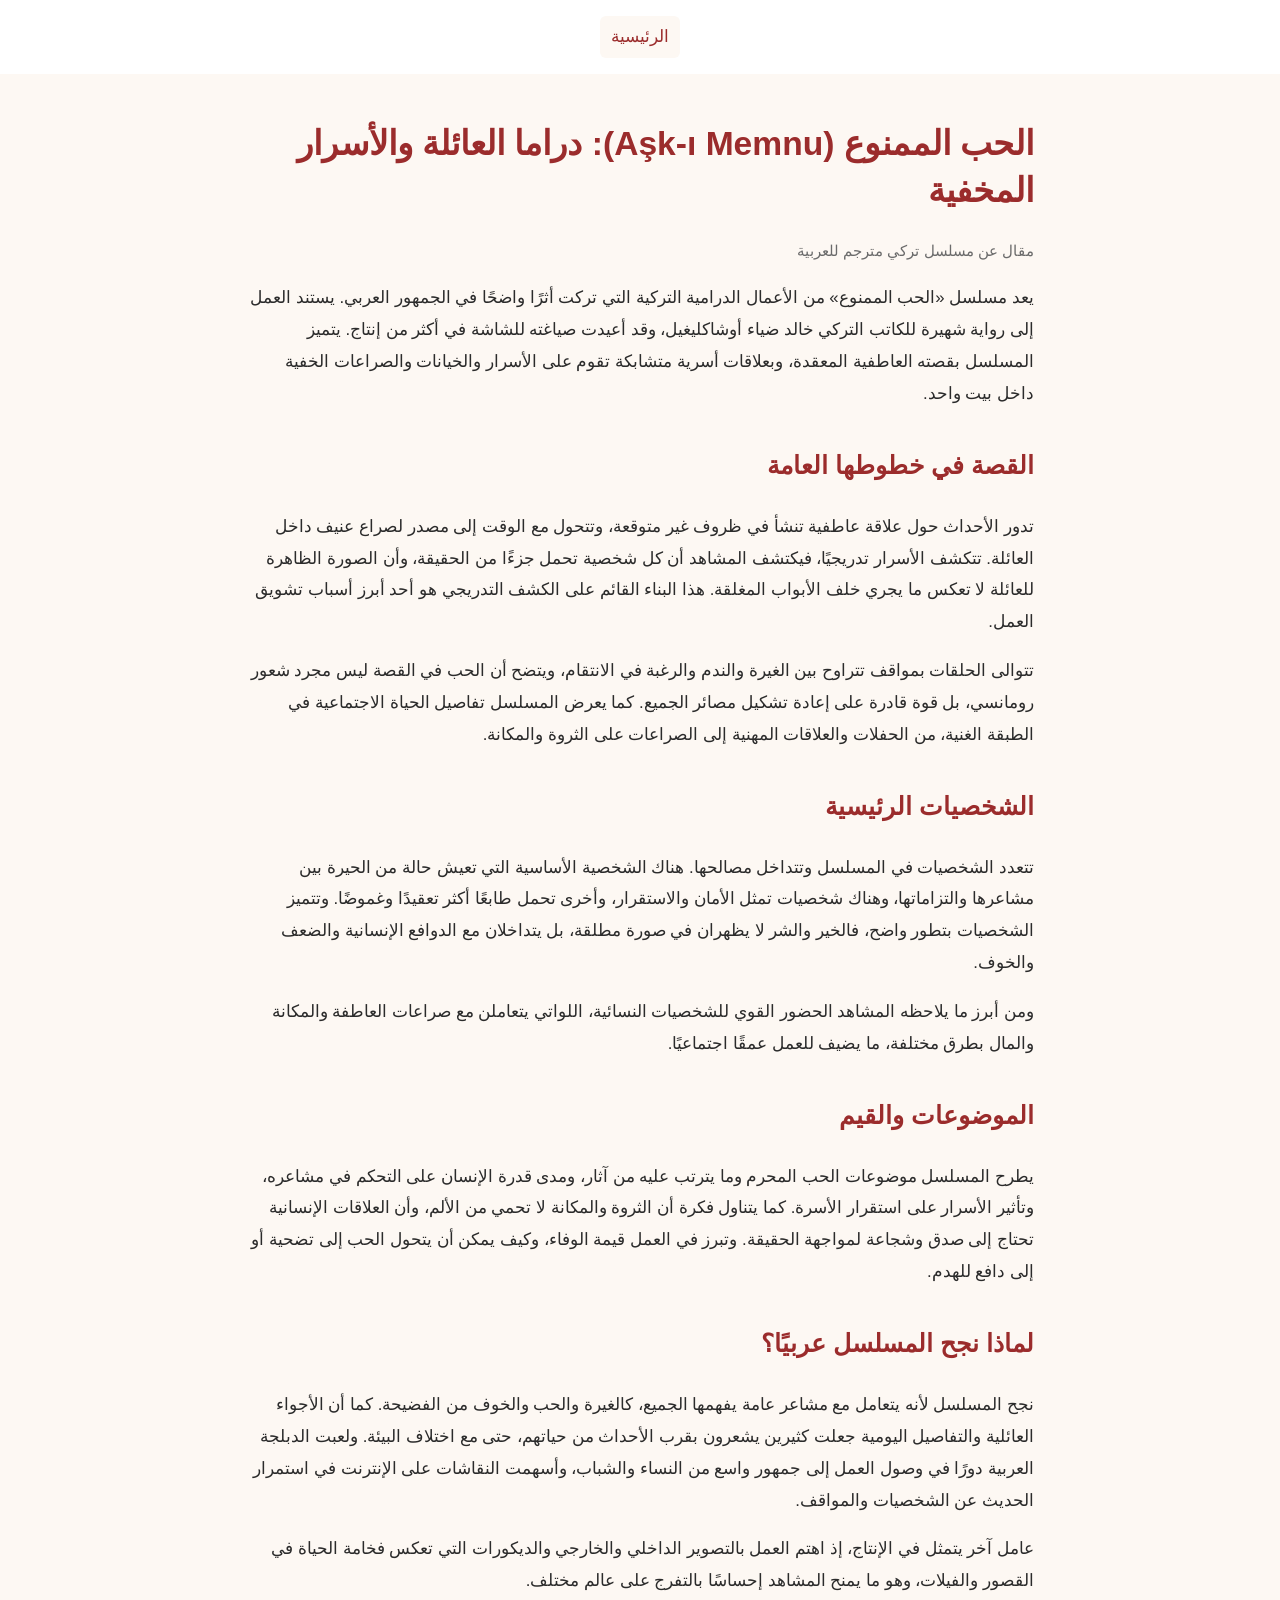
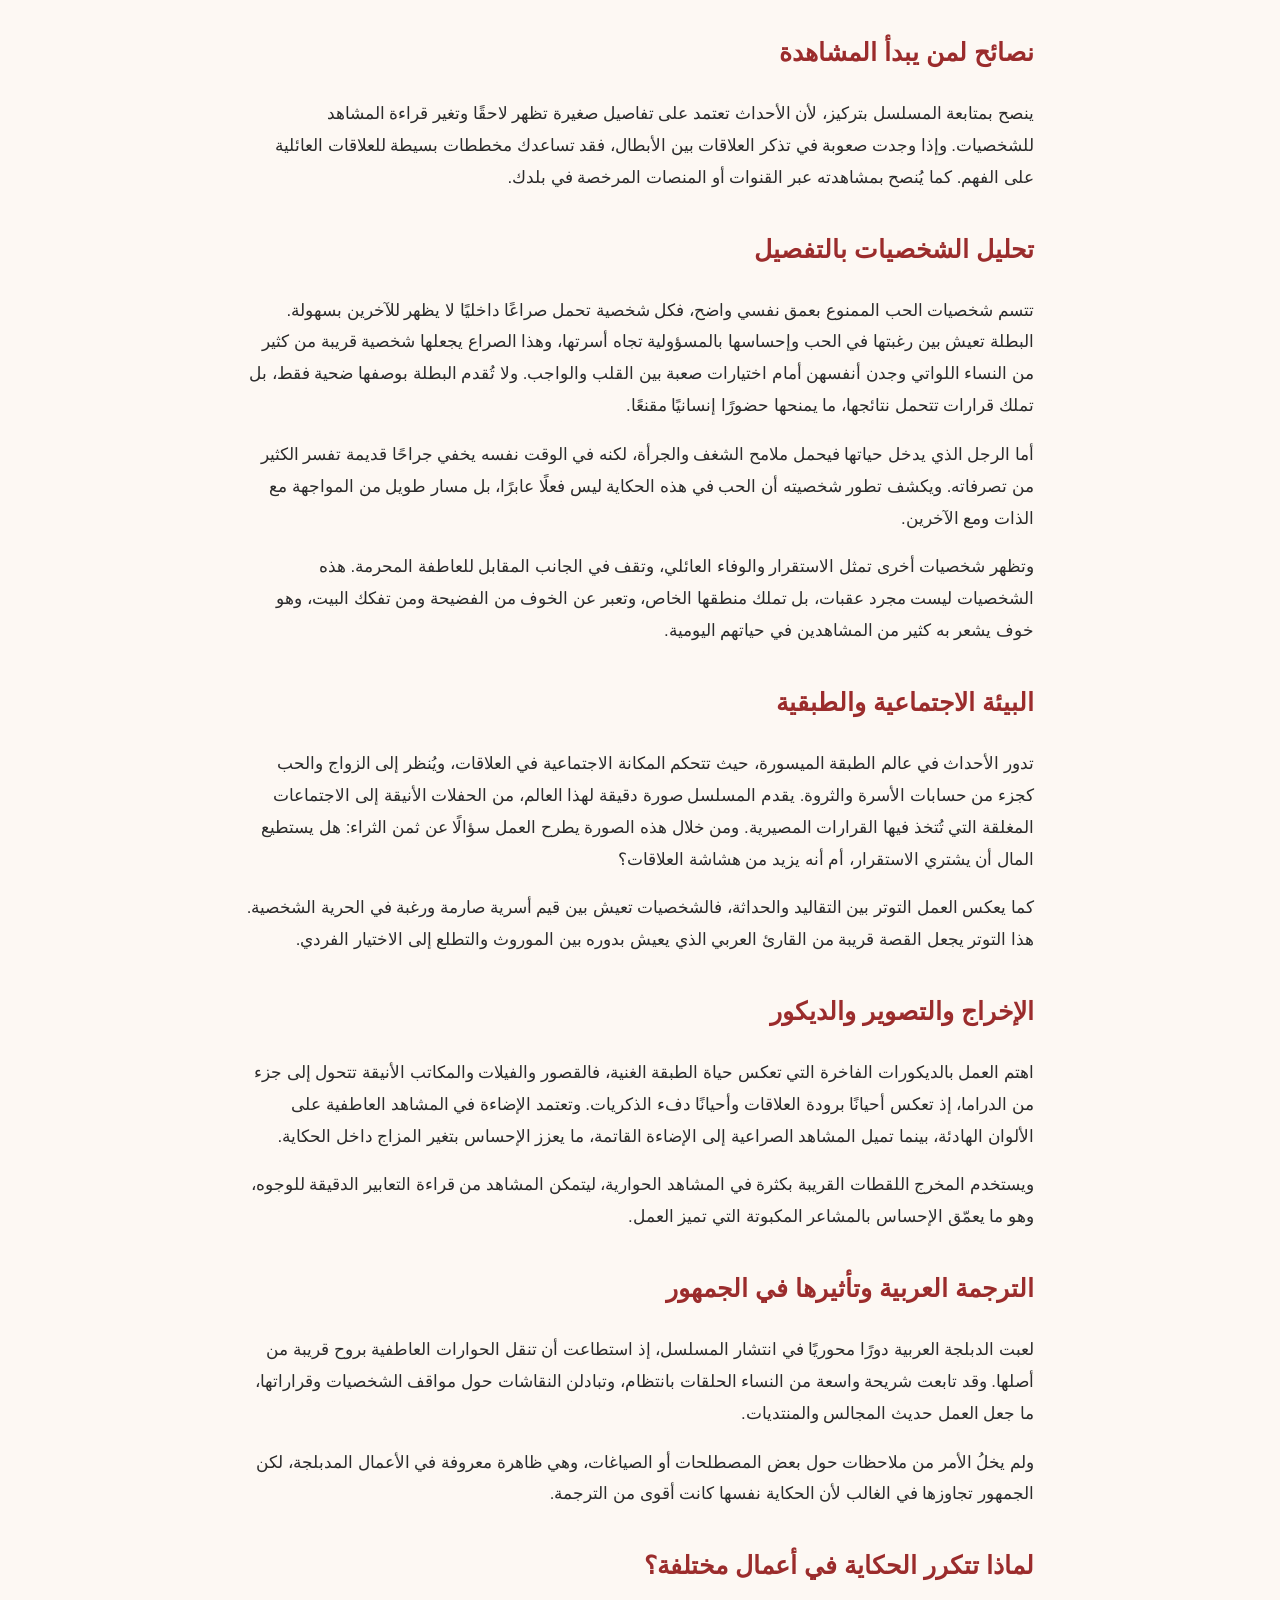
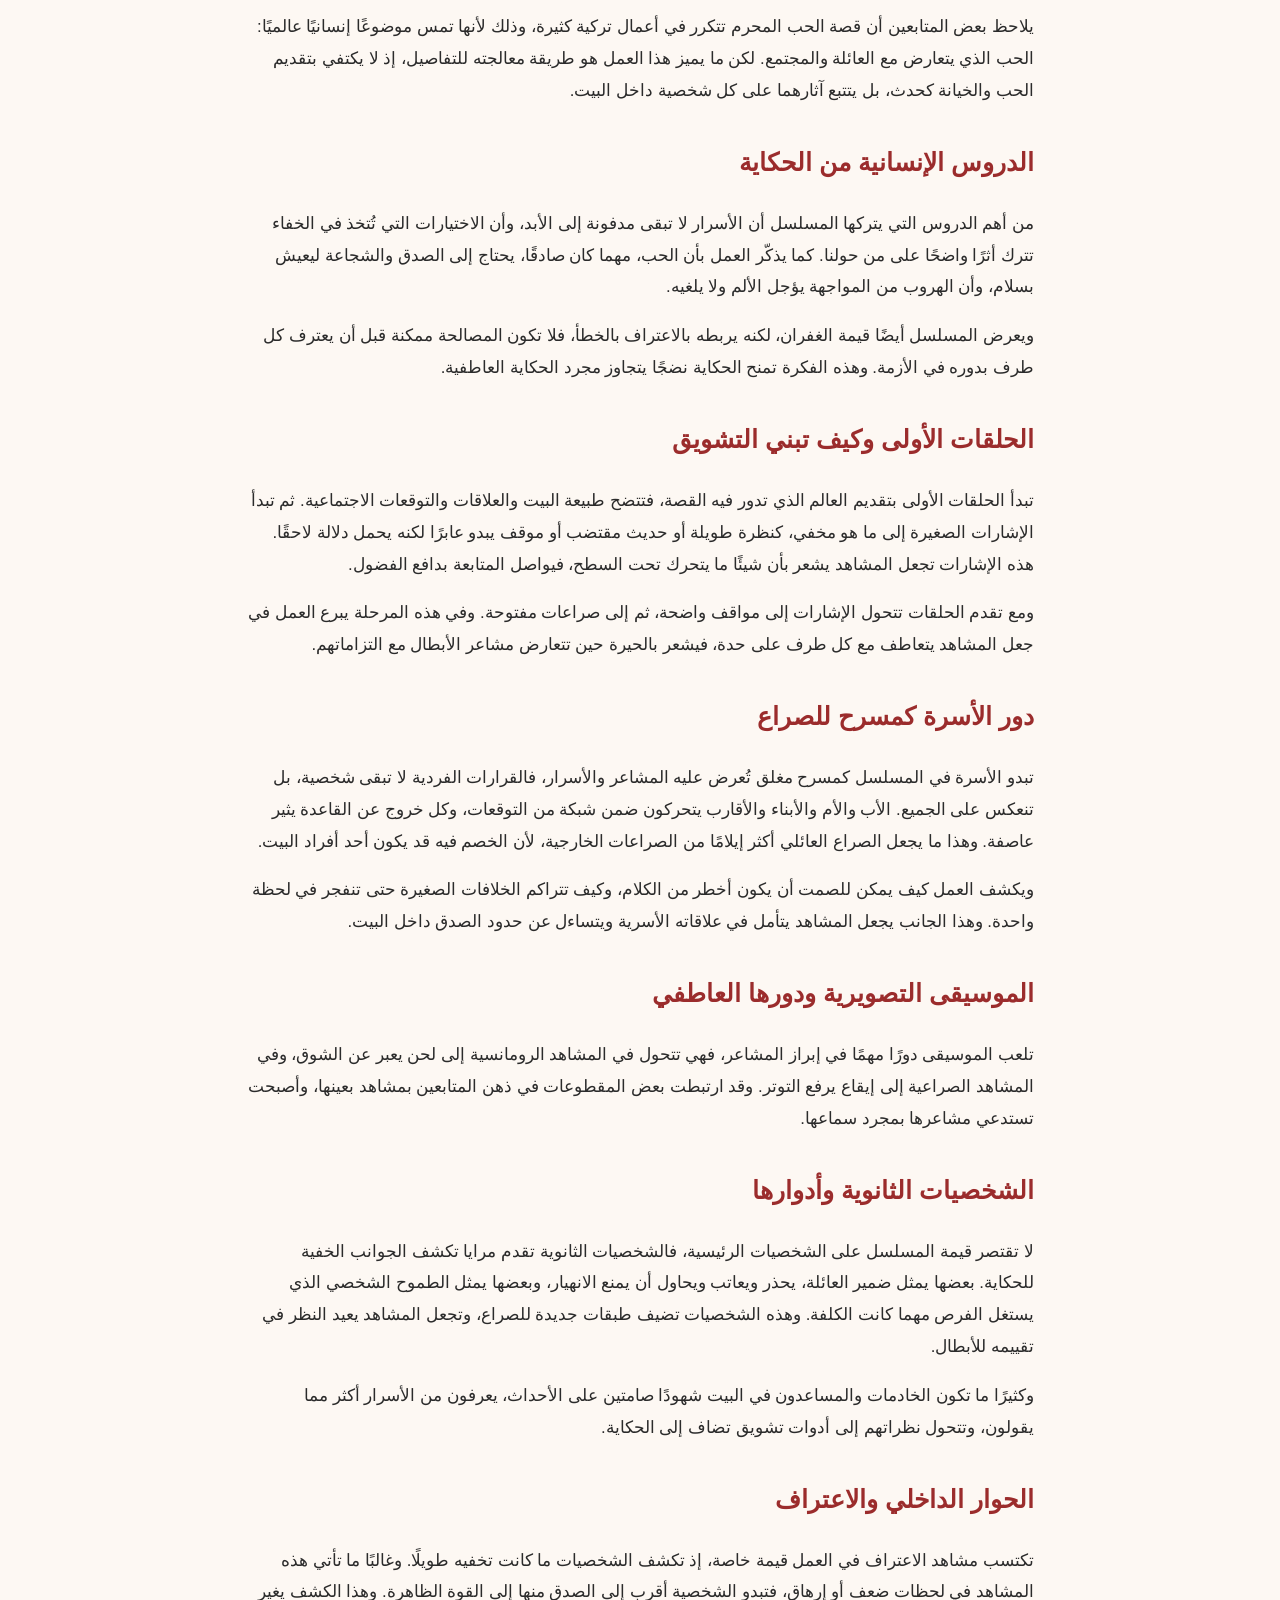
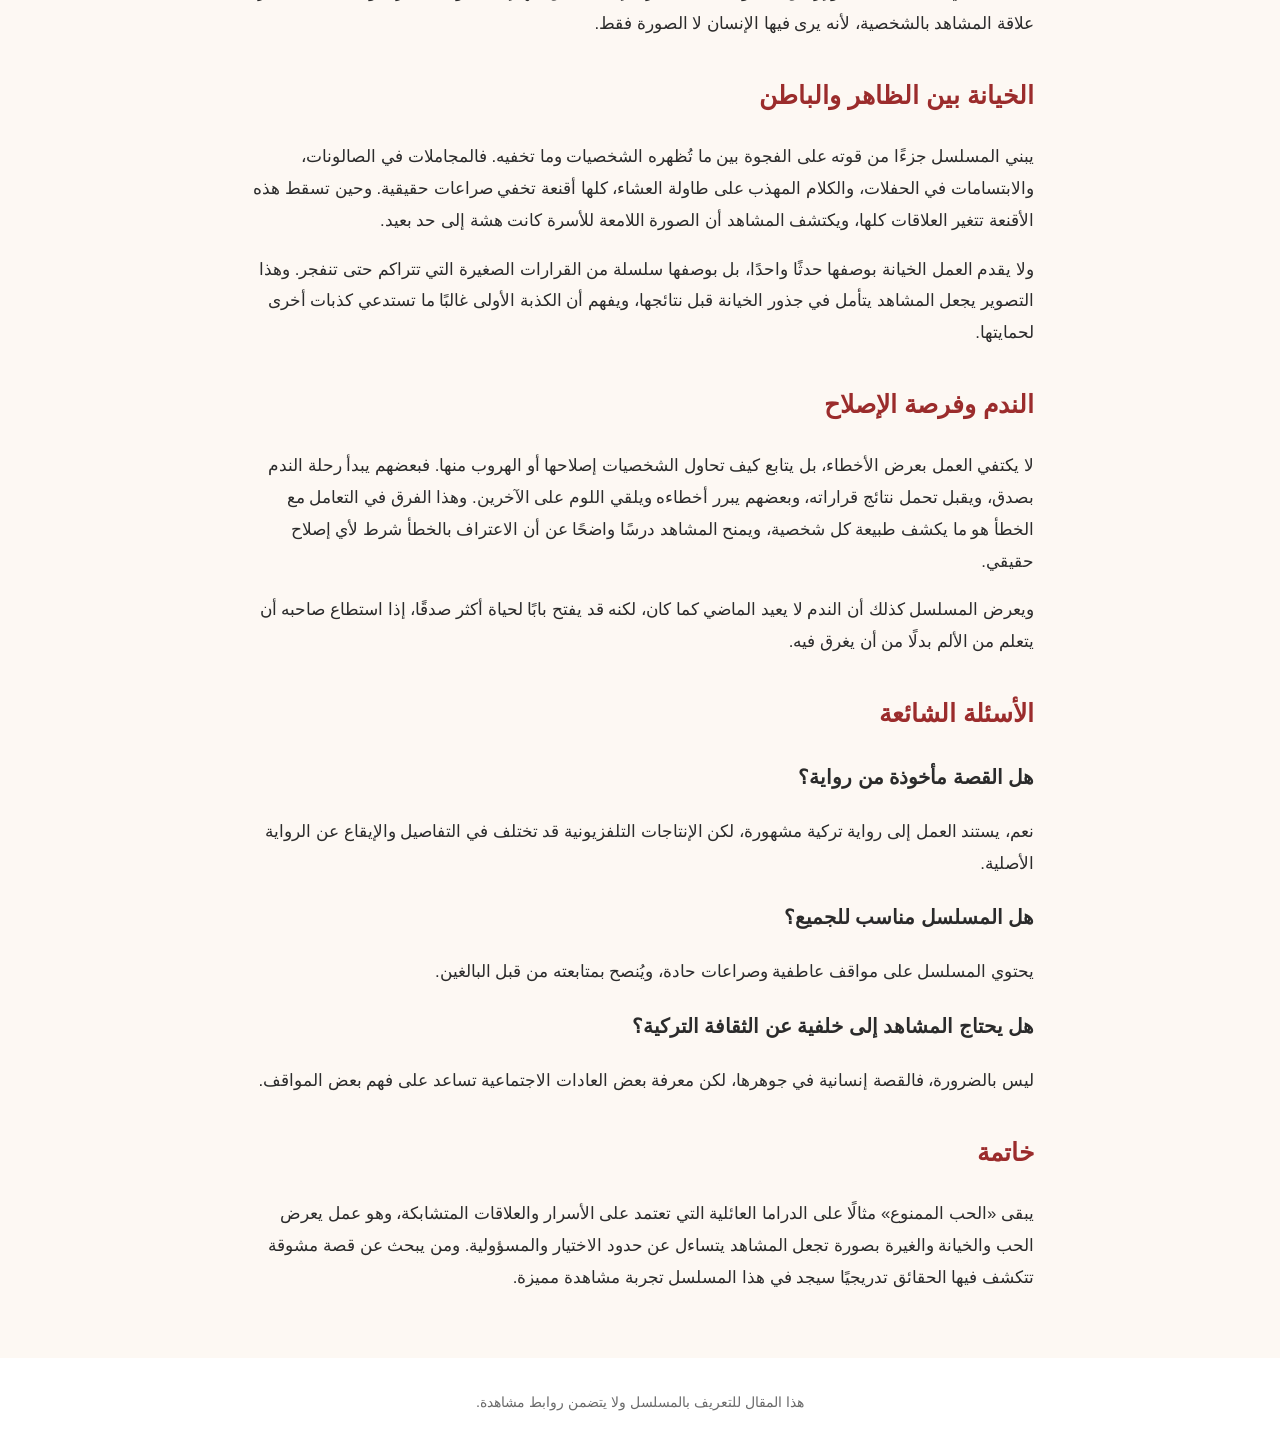
==== ask-i-memnu.html @ 1a315b9d "Add static Arabic series articles site Co-Authored-By: Claude Haiku 5.5 <noreply@anthropic.com>" ====
<!doctype html>
<html lang="ar" dir="rtl">
<head>
  <meta charset="utf-8">
  <meta name="viewport" content="width=device-width, initial-scale=1">
  <title>الحب الممنوع - مسلسل تركي عائلي</title>
  <meta name="description" content="مقال مفصل عن مسلسل الحب الممنوع التركي: القصة، الشخصيات، الموضوعات، وأسباب نجاحه عربيًا.">
  <link rel="stylesheet" href="style.css">
</head>
<body>
<header>
  <nav>
    <ul>
      <li><a href="index.html">الرئيسية</a></li>
    </ul>
  </nav>
</header>

<main>
  <h1>الحب الممنوع (Aşk-ı Memnu): دراما العائلة والأسرار المخفية</h1>
  <p class="meta">مقال عن مسلسل تركي مترجم للعربية</p>

  <p>يعد مسلسل «الحب الممنوع» من الأعمال الدرامية التركية التي تركت أثرًا واضحًا في الجمهور العربي. يستند العمل إلى رواية شهيرة للكاتب التركي خالد ضياء أوشاكليغيل، وقد أعيدت صياغته للشاشة في أكثر من إنتاج. يتميز المسلسل بقصته العاطفية المعقدة، وبعلاقات أسرية متشابكة تقوم على الأسرار والخيانات والصراعات الخفية داخل بيت واحد.</p>

  <h2>القصة في خطوطها العامة</h2>
  <p>تدور الأحداث حول علاقة عاطفية تنشأ في ظروف غير متوقعة، وتتحول مع الوقت إلى مصدر لصراع عنيف داخل العائلة. تتكشف الأسرار تدريجيًا، فيكتشف المشاهد أن كل شخصية تحمل جزءًا من الحقيقة، وأن الصورة الظاهرة للعائلة لا تعكس ما يجري خلف الأبواب المغلقة. هذا البناء القائم على الكشف التدريجي هو أحد أبرز أسباب تشويق العمل.</p>
  <p>تتوالى الحلقات بمواقف تتراوح بين الغيرة والندم والرغبة في الانتقام، ويتضح أن الحب في القصة ليس مجرد شعور رومانسي، بل قوة قادرة على إعادة تشكيل مصائر الجميع. كما يعرض المسلسل تفاصيل الحياة الاجتماعية في الطبقة الغنية، من الحفلات والعلاقات المهنية إلى الصراعات على الثروة والمكانة.</p>

  <h2>الشخصيات الرئيسية</h2>
  <p>تتعدد الشخصيات في المسلسل وتتداخل مصالحها. هناك الشخصية الأساسية التي تعيش حالة من الحيرة بين مشاعرها والتزاماتها، وهناك شخصيات تمثل الأمان والاستقرار، وأخرى تحمل طابعًا أكثر تعقيدًا وغموضًا. وتتميز الشخصيات بتطور واضح، فالخير والشر لا يظهران في صورة مطلقة، بل يتداخلان مع الدوافع الإنسانية والضعف والخوف.</p>
  <p>ومن أبرز ما يلاحظه المشاهد الحضور القوي للشخصيات النسائية، اللواتي يتعاملن مع صراعات العاطفة والمكانة والمال بطرق مختلفة، ما يضيف للعمل عمقًا اجتماعيًا.</p>

  <h2>الموضوعات والقيم</h2>
  <p>يطرح المسلسل موضوعات الحب المحرم وما يترتب عليه من آثار، ومدى قدرة الإنسان على التحكم في مشاعره، وتأثير الأسرار على استقرار الأسرة. كما يتناول فكرة أن الثروة والمكانة لا تحمي من الألم، وأن العلاقات الإنسانية تحتاج إلى صدق وشجاعة لمواجهة الحقيقة. وتبرز في العمل قيمة الوفاء، وكيف يمكن أن يتحول الحب إلى تضحية أو إلى دافع للهدم.</p>

  <h2>لماذا نجح المسلسل عربيًا؟</h2>
  <p>نجح المسلسل لأنه يتعامل مع مشاعر عامة يفهمها الجميع، كالغيرة والحب والخوف من الفضيحة. كما أن الأجواء العائلية والتفاصيل اليومية جعلت كثيرين يشعرون بقرب الأحداث من حياتهم، حتى مع اختلاف البيئة. ولعبت الدبلجة العربية دورًا في وصول العمل إلى جمهور واسع من النساء والشباب، وأسهمت النقاشات على الإنترنت في استمرار الحديث عن الشخصيات والمواقف.</p>
  <p>عامل آخر يتمثل في الإنتاج، إذ اهتم العمل بالتصوير الداخلي والخارجي والديكورات التي تعكس فخامة الحياة في القصور والفيلات، وهو ما يمنح المشاهد إحساسًا بالتفرج على عالم مختلف.</p>

  <h2>نصائح لمن يبدأ المشاهدة</h2>
  <p>ينصح بمتابعة المسلسل بتركيز، لأن الأحداث تعتمد على تفاصيل صغيرة تظهر لاحقًا وتغير قراءة المشاهد للشخصيات. وإذا وجدت صعوبة في تذكر العلاقات بين الأبطال، فقد تساعدك مخططات بسيطة للعلاقات العائلية على الفهم. كما يُنصح بمشاهدته عبر القنوات أو المنصات المرخصة في بلدك.</p>

  <h2>تحليل الشخصيات بالتفصيل</h2>
  <p>تتسم شخصيات الحب الممنوع بعمق نفسي واضح، فكل شخصية تحمل صراعًا داخليًا لا يظهر للآخرين بسهولة. البطلة تعيش بين رغبتها في الحب وإحساسها بالمسؤولية تجاه أسرتها، وهذا الصراع يجعلها شخصية قريبة من كثير من النساء اللواتي وجدن أنفسهن أمام اختيارات صعبة بين القلب والواجب. ولا تُقدم البطلة بوصفها ضحية فقط، بل تملك قرارات تتحمل نتائجها، ما يمنحها حضورًا إنسانيًا مقنعًا.</p>
  <p>أما الرجل الذي يدخل حياتها فيحمل ملامح الشغف والجرأة، لكنه في الوقت نفسه يخفي جراحًا قديمة تفسر الكثير من تصرفاته. ويكشف تطور شخصيته أن الحب في هذه الحكاية ليس فعلًا عابرًا، بل مسار طويل من المواجهة مع الذات ومع الآخرين.</p>
  <p>وتظهر شخصيات أخرى تمثل الاستقرار والوفاء العائلي، وتقف في الجانب المقابل للعاطفة المحرمة. هذه الشخصيات ليست مجرد عقبات، بل تملك منطقها الخاص، وتعبر عن الخوف من الفضيحة ومن تفكك البيت، وهو خوف يشعر به كثير من المشاهدين في حياتهم اليومية.</p>

  <h2>البيئة الاجتماعية والطبقية</h2>
  <p>تدور الأحداث في عالم الطبقة الميسورة، حيث تتحكم المكانة الاجتماعية في العلاقات، ويُنظر إلى الزواج والحب كجزء من حسابات الأسرة والثروة. يقدم المسلسل صورة دقيقة لهذا العالم، من الحفلات الأنيقة إلى الاجتماعات المغلقة التي تُتخذ فيها القرارات المصيرية. ومن خلال هذه الصورة يطرح العمل سؤالًا عن ثمن الثراء: هل يستطيع المال أن يشتري الاستقرار، أم أنه يزيد من هشاشة العلاقات؟</p>
  <p>كما يعكس العمل التوتر بين التقاليد والحداثة، فالشخصيات تعيش بين قيم أسرية صارمة ورغبة في الحرية الشخصية. هذا التوتر يجعل القصة قريبة من القارئ العربي الذي يعيش بدوره بين الموروث والتطلع إلى الاختيار الفردي.</p>

  <h2>الإخراج والتصوير والديكور</h2>
  <p>اهتم العمل بالديكورات الفاخرة التي تعكس حياة الطبقة الغنية، فالقصور والفيلات والمكاتب الأنيقة تتحول إلى جزء من الدراما، إذ تعكس أحيانًا برودة العلاقات وأحيانًا دفء الذكريات. وتعتمد الإضاءة في المشاهد العاطفية على الألوان الهادئة، بينما تميل المشاهد الصراعية إلى الإضاءة القاتمة، ما يعزز الإحساس بتغير المزاج داخل الحكاية.</p>
  <p>ويستخدم المخرج اللقطات القريبة بكثرة في المشاهد الحوارية، ليتمكن المشاهد من قراءة التعابير الدقيقة للوجوه، وهو ما يعمّق الإحساس بالمشاعر المكبوتة التي تميز العمل.</p>

  <h2>الترجمة العربية وتأثيرها في الجمهور</h2>
  <p>لعبت الدبلجة العربية دورًا محوريًا في انتشار المسلسل، إذ استطاعت أن تنقل الحوارات العاطفية بروح قريبة من أصلها. وقد تابعت شريحة واسعة من النساء الحلقات بانتظام، وتبادلن النقاشات حول مواقف الشخصيات وقراراتها، ما جعل العمل حديث المجالس والمنتديات.</p>
  <p>ولم يخلُ الأمر من ملاحظات حول بعض المصطلحات أو الصياغات، وهي ظاهرة معروفة في الأعمال المدبلجة، لكن الجمهور تجاوزها في الغالب لأن الحكاية نفسها كانت أقوى من الترجمة.</p>

  <h2>لماذا تتكرر الحكاية في أعمال مختلفة؟</h2>
  <p>يلاحظ بعض المتابعين أن قصة الحب المحرم تتكرر في أعمال تركية كثيرة، وذلك لأنها تمس موضوعًا إنسانيًا عالميًا: الحب الذي يتعارض مع العائلة والمجتمع. لكن ما يميز هذا العمل هو طريقة معالجته للتفاصيل، إذ لا يكتفي بتقديم الحب والخيانة كحدث، بل يتتبع آثارهما على كل شخصية داخل البيت.</p>

  <h2>الدروس الإنسانية من الحكاية</h2>
  <p>من أهم الدروس التي يتركها المسلسل أن الأسرار لا تبقى مدفونة إلى الأبد، وأن الاختيارات التي تُتخذ في الخفاء تترك أثرًا واضحًا على من حولنا. كما يذكّر العمل بأن الحب، مهما كان صادقًا، يحتاج إلى الصدق والشجاعة ليعيش بسلام، وأن الهروب من المواجهة يؤجل الألم ولا يلغيه.</p>
  <p>ويعرض المسلسل أيضًا قيمة الغفران، لكنه يربطه بالاعتراف بالخطأ، فلا تكون المصالحة ممكنة قبل أن يعترف كل طرف بدوره في الأزمة. وهذه الفكرة تمنح الحكاية نضجًا يتجاوز مجرد الحكاية العاطفية.</p>

  <h2>الحلقات الأولى وكيف تبني التشويق</h2>
  <p>تبدأ الحلقات الأولى بتقديم العالم الذي تدور فيه القصة، فتتضح طبيعة البيت والعلاقات والتوقعات الاجتماعية. ثم تبدأ الإشارات الصغيرة إلى ما هو مخفي، كنظرة طويلة أو حديث مقتضب أو موقف يبدو عابرًا لكنه يحمل دلالة لاحقًا. هذه الإشارات تجعل المشاهد يشعر بأن شيئًا ما يتحرك تحت السطح، فيواصل المتابعة بدافع الفضول.</p>
  <p>ومع تقدم الحلقات تتحول الإشارات إلى مواقف واضحة، ثم إلى صراعات مفتوحة. وفي هذه المرحلة يبرع العمل في جعل المشاهد يتعاطف مع كل طرف على حدة، فيشعر بالحيرة حين تتعارض مشاعر الأبطال مع التزاماتهم.</p>

  <h2>دور الأسرة كمسرح للصراع</h2>
  <p>تبدو الأسرة في المسلسل كمسرح مغلق تُعرض عليه المشاعر والأسرار، فالقرارات الفردية لا تبقى شخصية، بل تنعكس على الجميع. الأب والأم والأبناء والأقارب يتحركون ضمن شبكة من التوقعات، وكل خروج عن القاعدة يثير عاصفة. وهذا ما يجعل الصراع العائلي أكثر إيلامًا من الصراعات الخارجية، لأن الخصم فيه قد يكون أحد أفراد البيت.</p>
  <p>ويكشف العمل كيف يمكن للصمت أن يكون أخطر من الكلام، وكيف تتراكم الخلافات الصغيرة حتى تنفجر في لحظة واحدة. وهذا الجانب يجعل المشاهد يتأمل في علاقاته الأسرية ويتساءل عن حدود الصدق داخل البيت.</p>

  <h2>الموسيقى التصويرية ودورها العاطفي</h2>
  <p>تلعب الموسيقى دورًا مهمًا في إبراز المشاعر، فهي تتحول في المشاهد الرومانسية إلى لحن يعبر عن الشوق، وفي المشاهد الصراعية إلى إيقاع يرفع التوتر. وقد ارتبطت بعض المقطوعات في ذهن المتابعين بمشاهد بعينها، وأصبحت تستدعي مشاعرها بمجرد سماعها.</p>

  <h2>الشخصيات الثانوية وأدوارها</h2>
  <p>لا تقتصر قيمة المسلسل على الشخصيات الرئيسية، فالشخصيات الثانوية تقدم مرايا تكشف الجوانب الخفية للحكاية. بعضها يمثل ضمير العائلة، يحذر ويعاتب ويحاول أن يمنع الانهيار، وبعضها يمثل الطموح الشخصي الذي يستغل الفرص مهما كانت الكلفة. وهذه الشخصيات تضيف طبقات جديدة للصراع، وتجعل المشاهد يعيد النظر في تقييمه للأبطال.</p>
  <p>وكثيرًا ما تكون الخادمات والمساعدون في البيت شهودًا صامتين على الأحداث، يعرفون من الأسرار أكثر مما يقولون، وتتحول نظراتهم إلى أدوات تشويق تضاف إلى الحكاية.</p>

  <h2>الحوار الداخلي والاعتراف</h2>
  <p>تكتسب مشاهد الاعتراف في العمل قيمة خاصة، إذ تكشف الشخصيات ما كانت تخفيه طويلًا. وغالبًا ما تأتي هذه المشاهد في لحظات ضعف أو إرهاق، فتبدو الشخصية أقرب إلى الصدق منها إلى القوة الظاهرة. وهذا الكشف يغير علاقة المشاهد بالشخصية، لأنه يرى فيها الإنسان لا الصورة فقط.</p>

  <h2>الخيانة بين الظاهر والباطن</h2>
  <p>يبني المسلسل جزءًا من قوته على الفجوة بين ما تُظهره الشخصيات وما تخفيه. فالمجاملات في الصالونات، والابتسامات في الحفلات، والكلام المهذب على طاولة العشاء، كلها أقنعة تخفي صراعات حقيقية. وحين تسقط هذه الأقنعة تتغير العلاقات كلها، ويكتشف المشاهد أن الصورة اللامعة للأسرة كانت هشة إلى حد بعيد.</p>
  <p>ولا يقدم العمل الخيانة بوصفها حدثًا واحدًا، بل بوصفها سلسلة من القرارات الصغيرة التي تتراكم حتى تنفجر. وهذا التصوير يجعل المشاهد يتأمل في جذور الخيانة قبل نتائجها، ويفهم أن الكذبة الأولى غالبًا ما تستدعي كذبات أخرى لحمايتها.</p>

  <h2>الندم وفرصة الإصلاح</h2>
  <p>لا يكتفي العمل بعرض الأخطاء، بل يتابع كيف تحاول الشخصيات إصلاحها أو الهروب منها. فبعضهم يبدأ رحلة الندم بصدق، ويقبل تحمل نتائج قراراته، وبعضهم يبرر أخطاءه ويلقي اللوم على الآخرين. وهذا الفرق في التعامل مع الخطأ هو ما يكشف طبيعة كل شخصية، ويمنح المشاهد درسًا واضحًا عن أن الاعتراف بالخطأ شرط لأي إصلاح حقيقي.</p>
  <p>ويعرض المسلسل كذلك أن الندم لا يعيد الماضي كما كان، لكنه قد يفتح بابًا لحياة أكثر صدقًا، إذا استطاع صاحبه أن يتعلم من الألم بدلًا من أن يغرق فيه.</p>

  <h2>الأسئلة الشائعة</h2>
  <h3>هل القصة مأخوذة من رواية؟</h3>
  <p>نعم، يستند العمل إلى رواية تركية مشهورة، لكن الإنتاجات التلفزيونية قد تختلف في التفاصيل والإيقاع عن الرواية الأصلية.</p>
  <h3>هل المسلسل مناسب للجميع؟</h3>
  <p>يحتوي المسلسل على مواقف عاطفية وصراعات حادة، ويُنصح بمتابعته من قبل البالغين.</p>
  <h3>هل يحتاج المشاهد إلى خلفية عن الثقافة التركية؟</h3>
  <p>ليس بالضرورة، فالقصة إنسانية في جوهرها، لكن معرفة بعض العادات الاجتماعية تساعد على فهم بعض المواقف.</p>

  <h2>خاتمة</h2>
  <p>يبقى «الحب الممنوع» مثالًا على الدراما العائلية التي تعتمد على الأسرار والعلاقات المتشابكة، وهو عمل يعرض الحب والخيانة والغيرة بصورة تجعل المشاهد يتساءل عن حدود الاختيار والمسؤولية. ومن يبحث عن قصة مشوقة تتكشف فيها الحقائق تدريجيًا سيجد في هذا المسلسل تجربة مشاهدة مميزة.</p>
</main>

<footer>
  <p>هذا المقال للتعريف بالمسلسل ولا يتضمن روابط مشاهدة.</p>
</footer>
</body>
</html>
---- style.css ----
:root {
  --bg: #fdf8f3;
  --text: #2b2b2b;
  --accent: #9b2c2c;
  --muted: #6b6b6b;
  --card: #ffffff;
}

@media (prefers-color-scheme: dark) {
  :root:not([data-theme="light"]) {
    --bg: #1c1a19;
    --text: #efe9e3;
    --accent: #e0857a;
    --muted: #a8a09a;
    --card: #262321;
  }
}

:root[data-theme="dark"] {
  --bg: #1c1a19;
  --text: #efe9e3;
  --accent: #e0857a;
  --muted: #a8a09a;
  --card: #262321;
}

* { box-sizing: border-box; }

body {
  margin: 0;
  background: var(--bg);
  color: var(--text);
  font-family: "Tahoma", "Arial", sans-serif;
  line-height: 1.9;
  font-size: 1.05rem;
}

header, footer {
  background: var(--card);
  padding: 1rem 16px;
  text-align: center;
}

header a, nav a {
  color: var(--accent);
  text-decoration: none;
  margin: 0 0.6rem;
}

nav ul {
  list-style: none;
  padding: 0;
  margin: 0;
  display: flex;
  flex-wrap: wrap;
  justify-content: center;
  gap: 0.4rem;
}

nav li a {
  display: inline-block;
  padding: 0.3rem 0.7rem;
  border-radius: 6px;
  background: var(--bg);
}

main {
  max-width: 820px;
  margin: 0 auto;
  padding: 1.5rem 16px 3rem;
}

h1 { color: var(--accent); line-height: 1.4; }
h2 { color: var(--accent); margin-top: 2rem; }

.meta { color: var(--muted); font-size: 0.95rem; }

.card-list {
  list-style: none;
  padding: 0;
}

.card-list li {
  background: var(--card);
  border-radius: 10px;
  padding: 1rem 1.2rem;
  margin-bottom: 1rem;
}

.card-list a { color: var(--accent); font-weight: bold; text-decoration: none; }

footer { color: var(--muted); font-size: 0.9rem; }

@media (max-width: 600px) {
  body { font-size: 1rem; }
  main { padding: 1rem 16px 2rem; }
}
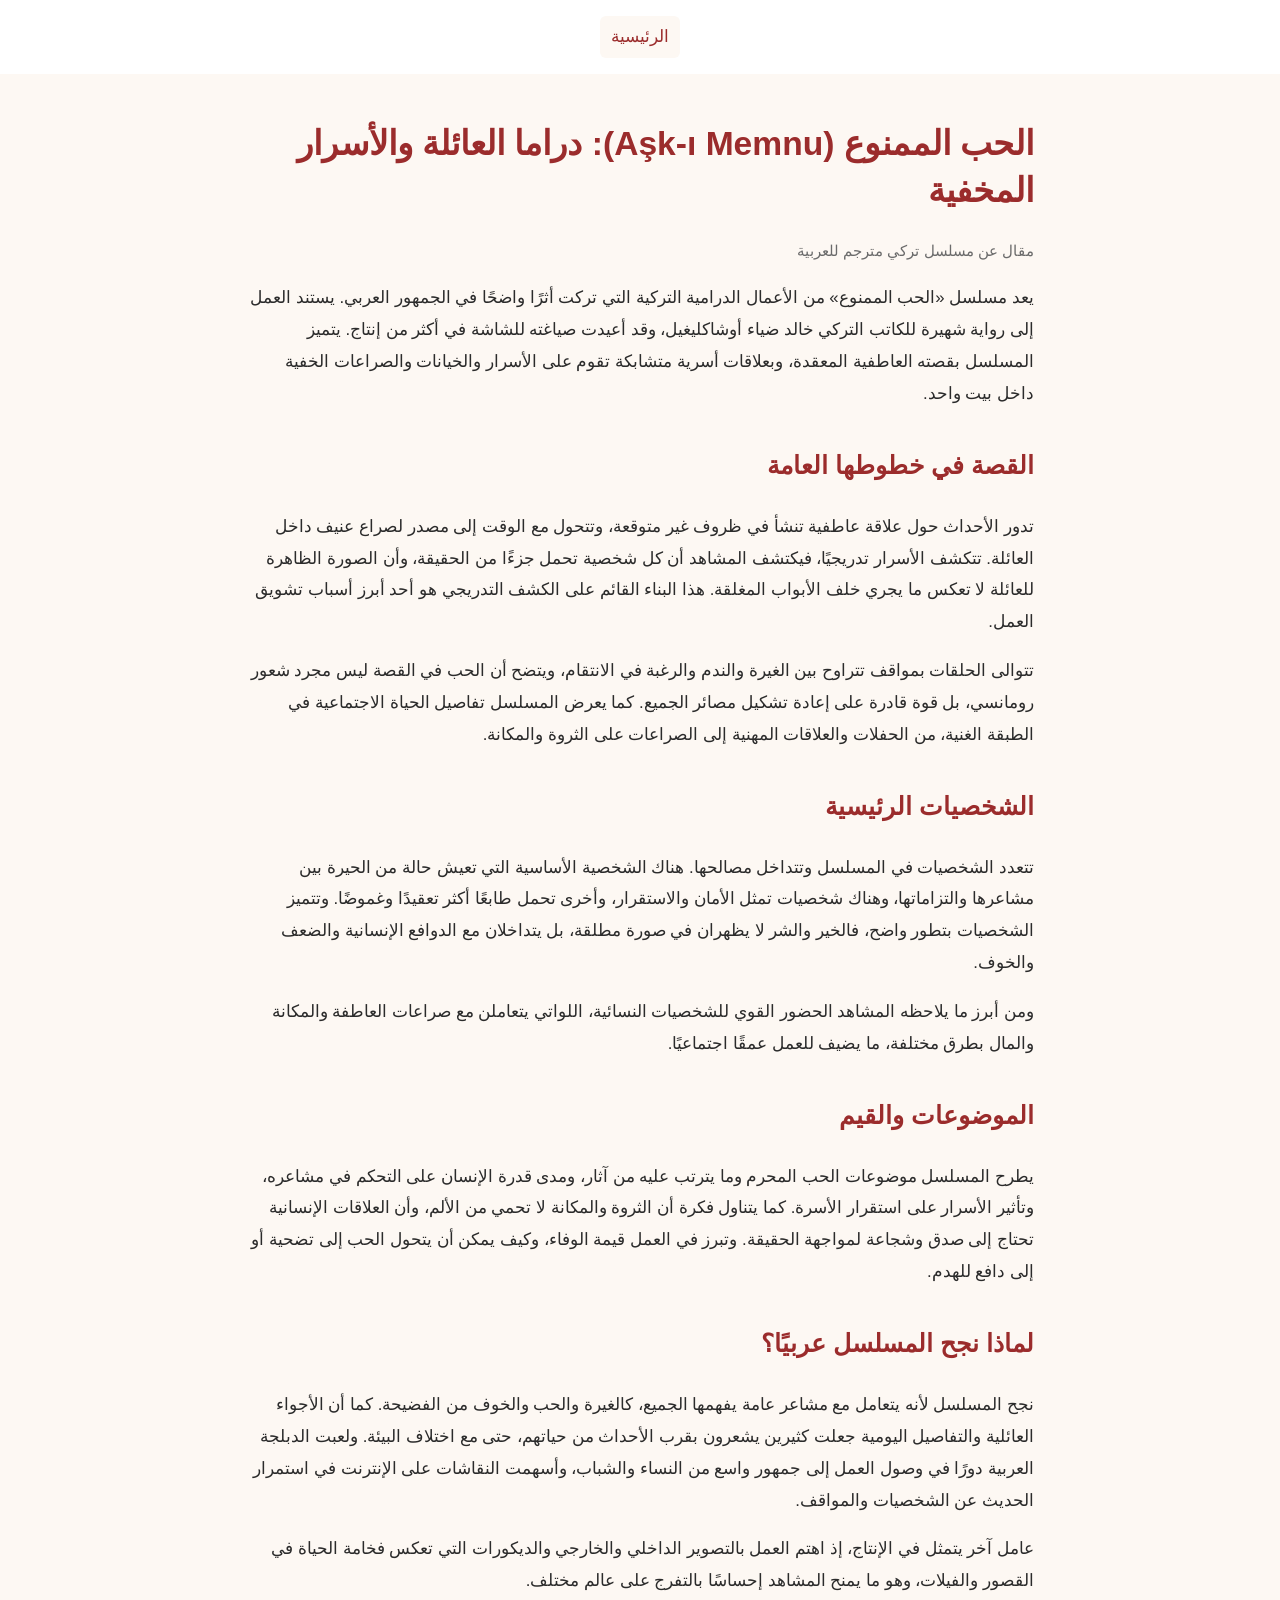
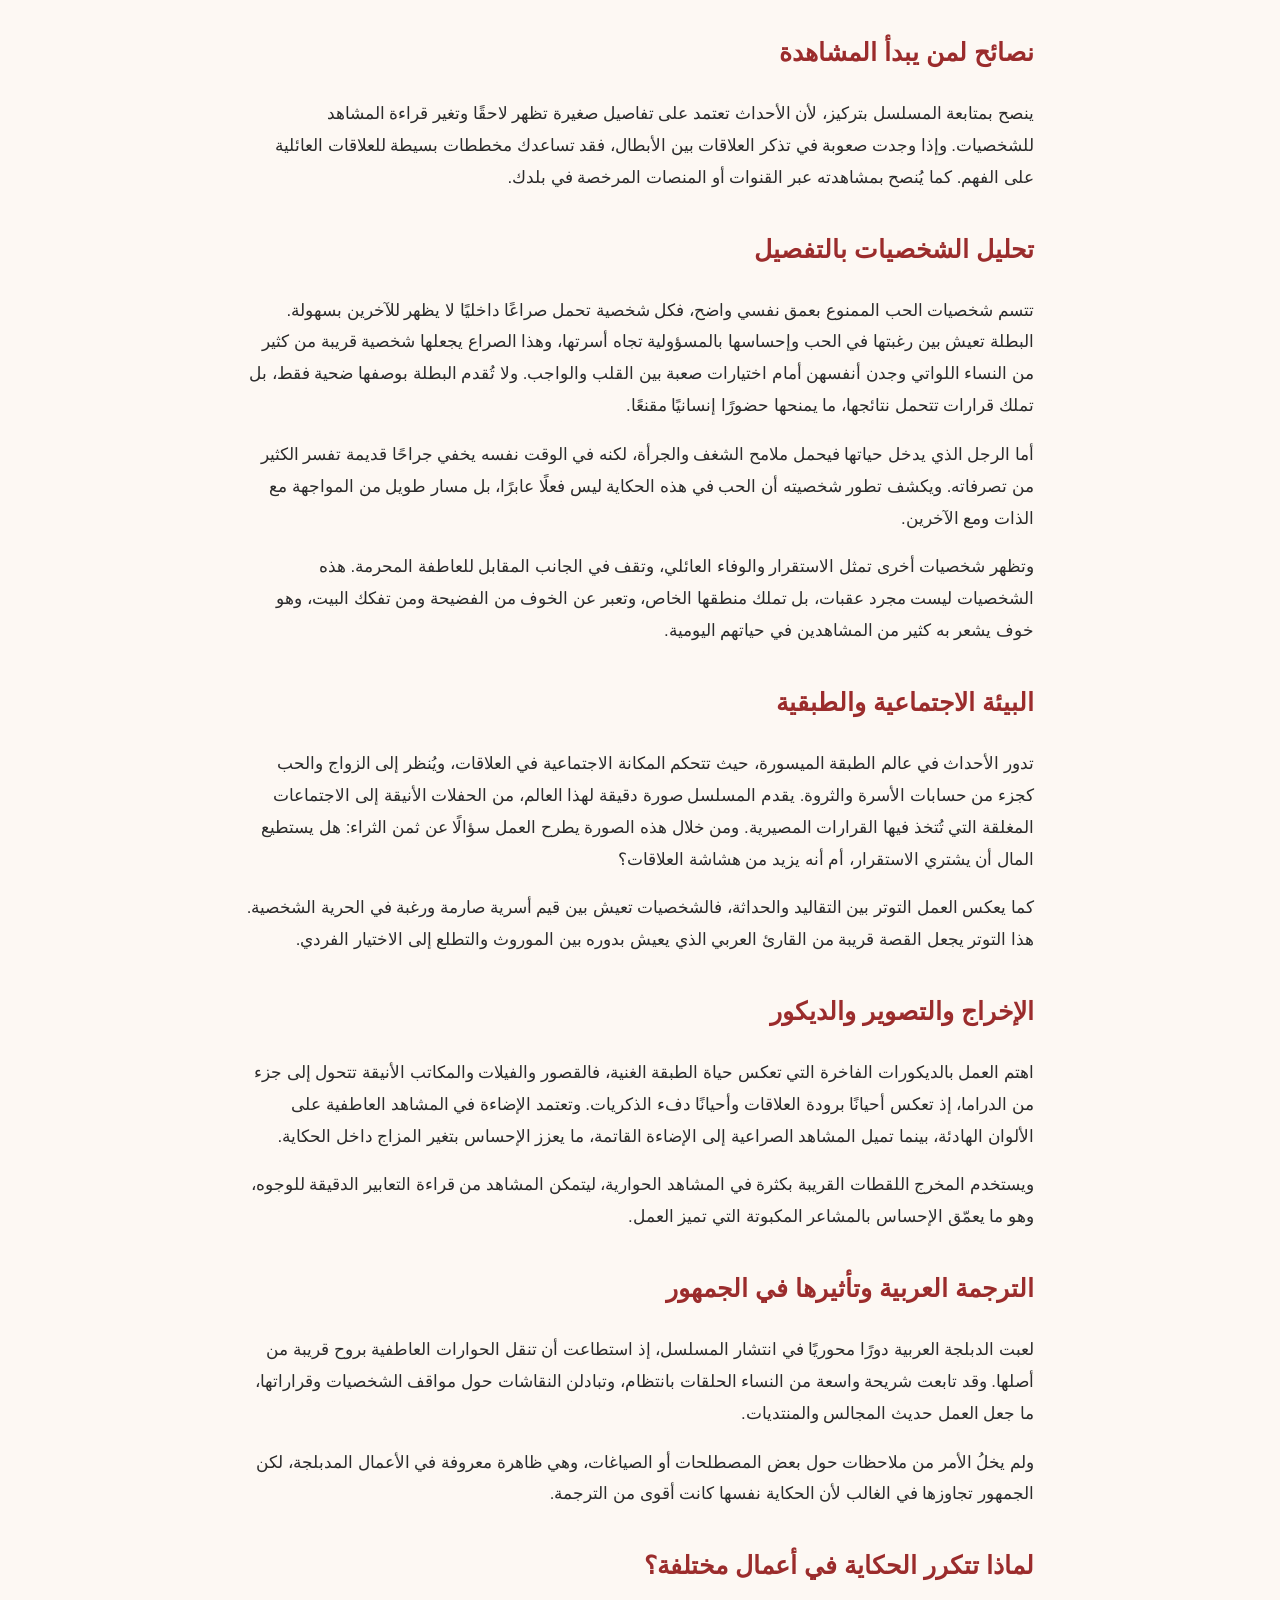
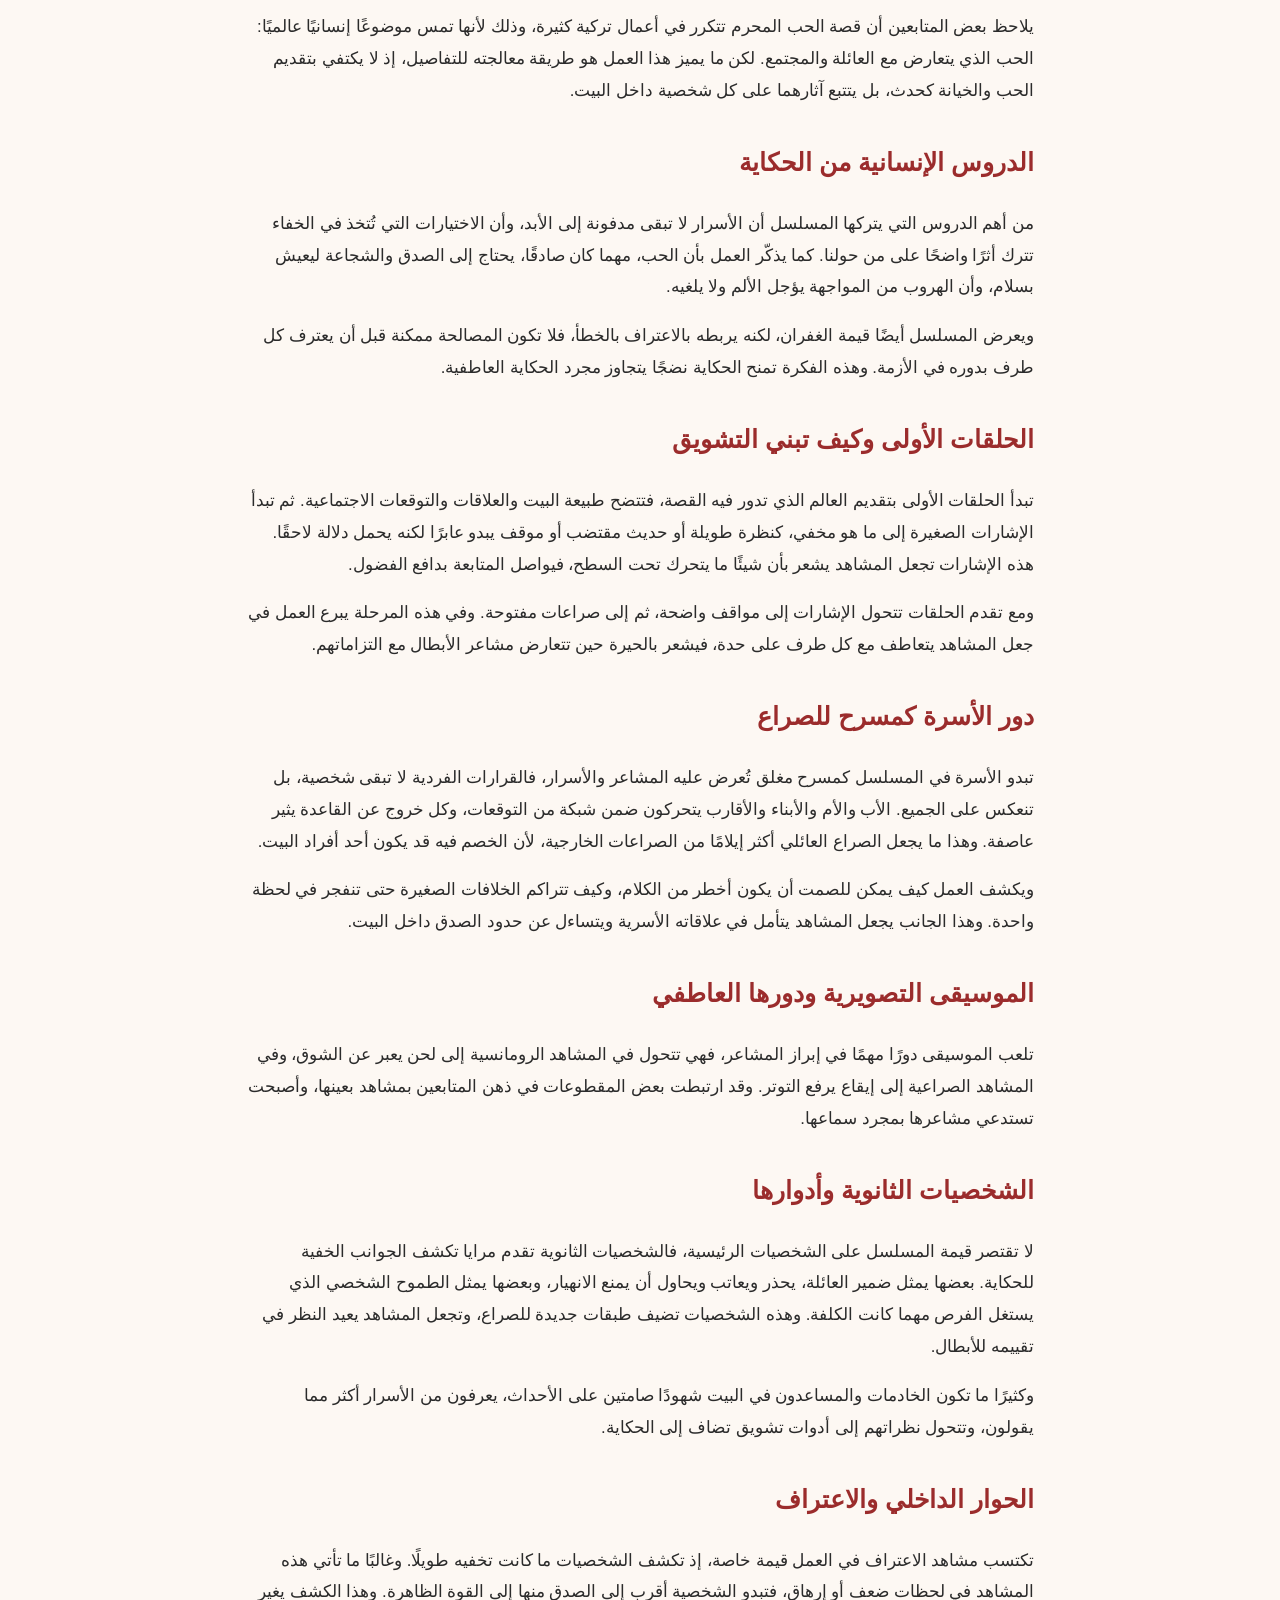
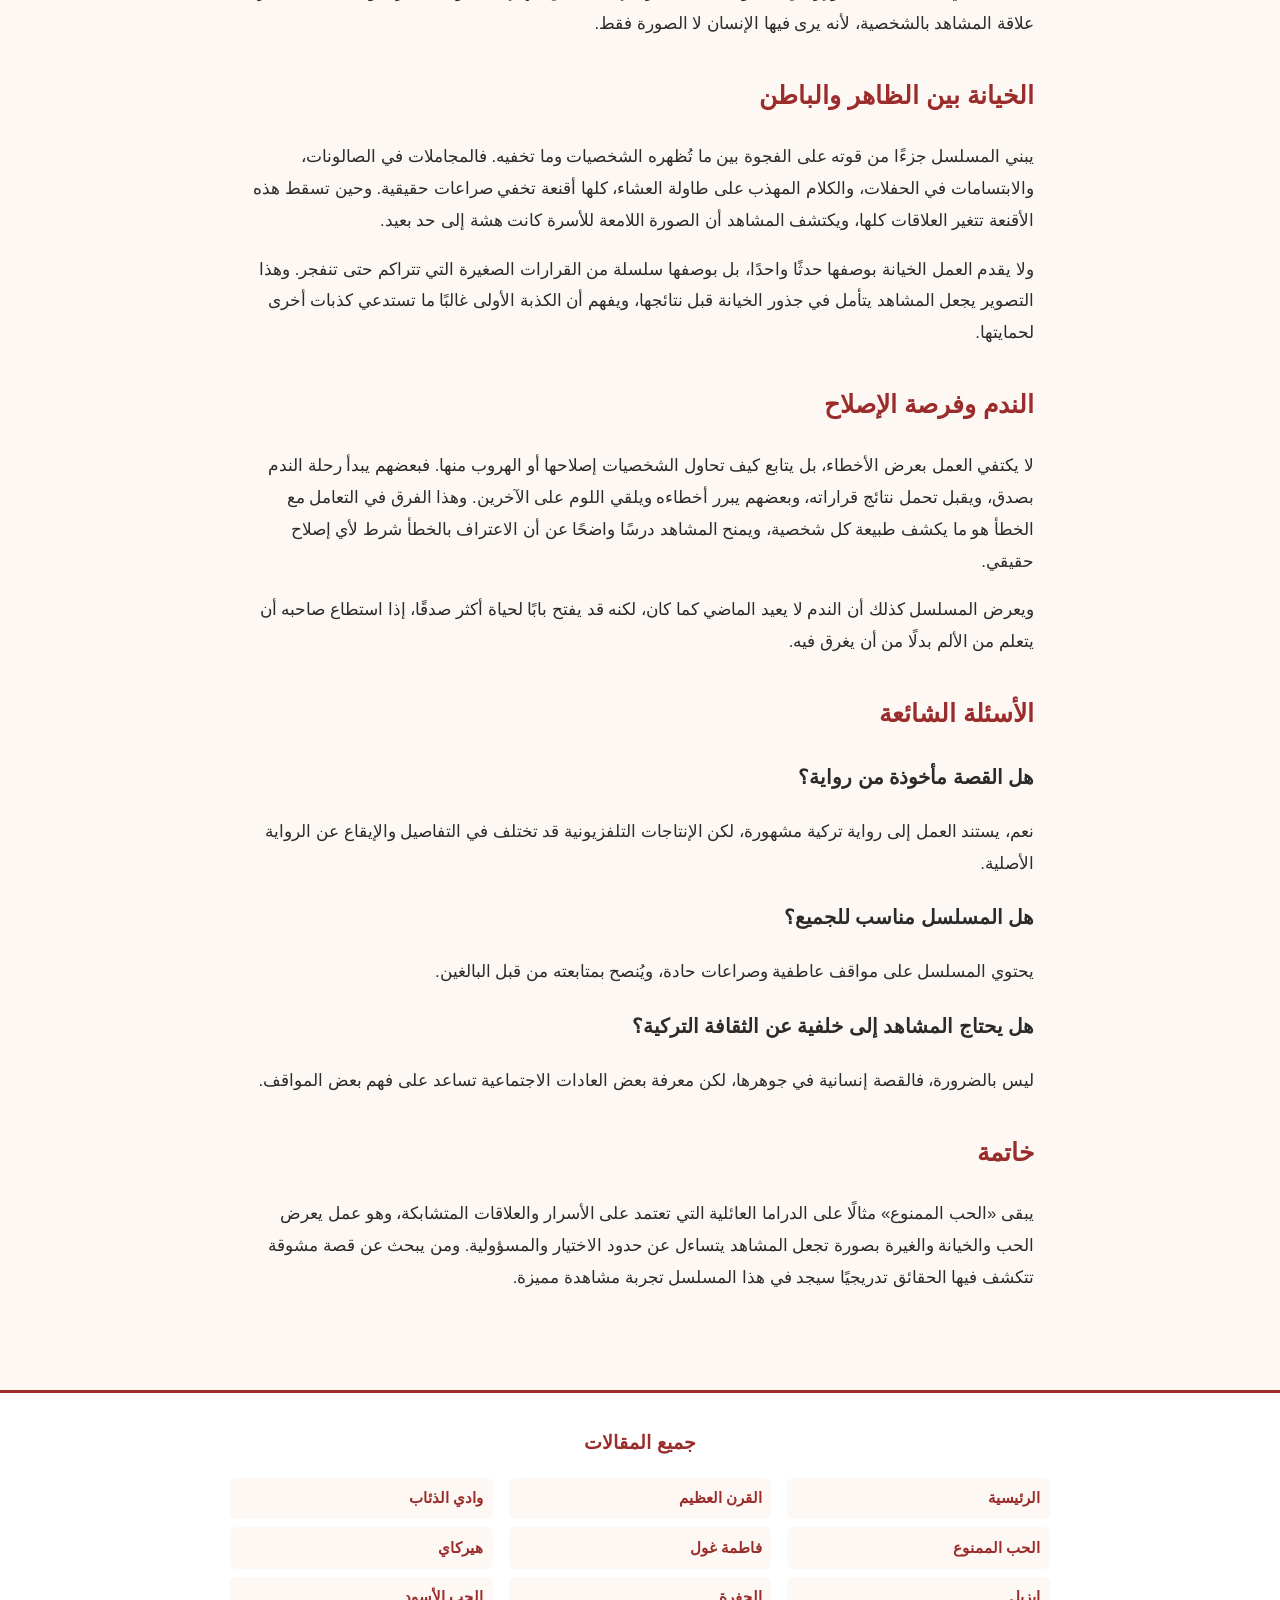
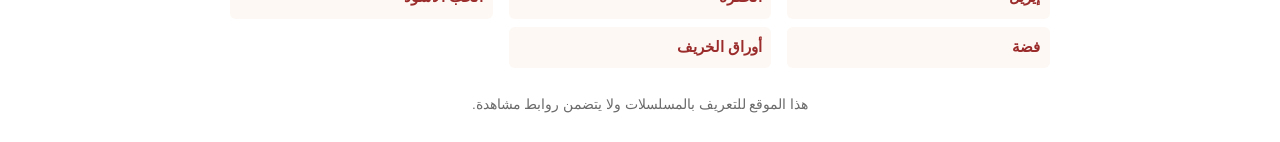
==== commit 519485bd: "Restyle footer with links to all articles Co-Authored-By: Claude Haiku 5.5 <noreply@anthropic.com>" ====
--- a/ask-i-memnu.html
+++ b/ask-i-memnu.html
@@ -102,8 +102,22 @@
   <p>يبقى «الحب الممنوع» مثالًا على الدراما العائلية التي تعتمد على الأسرار والعلاقات المتشابكة، وهو عمل يعرض الحب والخيانة والغيرة بصورة تجعل المشاهد يتساءل عن حدود الاختيار والمسؤولية. ومن يبحث عن قصة مشوقة تتكشف فيها الحقائق تدريجيًا سيجد في هذا المسلسل تجربة مشاهدة مميزة.</p>
 </main>
 
-<footer>
-  <p>هذا المقال للتعريف بالمسلسل ولا يتضمن روابط مشاهدة.</p>
+<footer class="site-footer">
+  <h2>جميع المقالات</h2>
+  <ul class="footer-links">
+    <li><a href="index.html">الرئيسية</a></li>
+    <li><a href="muhtesem-yuzyil.html">القرن العظيم</a></li>
+    <li><a href="kurtlar-vadisi.html">وادي الذئاب</a></li>
+    <li><a href="ask-i-memnu.html">الحب الممنوع</a></li>
+    <li><a href="fatmagul.html">فاطمة غول</a></li>
+    <li><a href="hercai.html">هيركاي</a></li>
+    <li><a href="ezel.html">إيزيل</a></li>
+    <li><a href="cukur.html">الحفرة</a></li>
+    <li><a href="kara-sevda.html">الحب الأسود</a></li>
+    <li><a href="gumus.html">فضة</a></li>
+    <li><a href="yaprak-dokumu.html">أوراق الخريف</a></li>
+  </ul>
+  <p class="copy">هذا الموقع للتعريف بالمسلسلات ولا يتضمن روابط مشاهدة.</p>
 </footer>
 </body>
 </html>
--- a/style.css
+++ b/style.css
@@ -89,7 +89,49 @@
 
 .card-list a { color: var(--accent); font-weight: bold; text-decoration: none; }
 
-footer { color: var(--muted); font-size: 0.9rem; }
+.site-footer {
+  background: var(--card);
+  border-top: 3px solid var(--accent);
+  margin-top: 2rem;
+  padding: 2rem 16px 1.5rem;
+  color: var(--muted);
+  font-size: 0.95rem;
+  text-align: right;
+}
+
+.site-footer h2 {
+  margin: 0 0 1rem;
+  font-size: 1.2rem;
+  text-align: center;
+}
+
+.footer-links {
+  list-style: none;
+  padding: 0;
+  margin: 0 auto;
+  max-width: 820px;
+  display: grid;
+  grid-template-columns: repeat(auto-fill, minmax(200px, 1fr));
+  gap: 0.5rem 1rem;
+}
+
+.footer-links a {
+  display: block;
+  padding: 0.4rem 0.6rem;
+  border-radius: 6px;
+  background: var(--bg);
+  color: var(--accent);
+  text-decoration: none;
+  font-weight: bold;
+}
+
+.footer-links a:hover { text-decoration: underline; }
+
+.site-footer .copy {
+  margin: 1.5rem 0 0;
+  text-align: center;
+  font-size: 0.85rem;
+}
 
 @media (max-width: 600px) {
   body { font-size: 1rem; }
